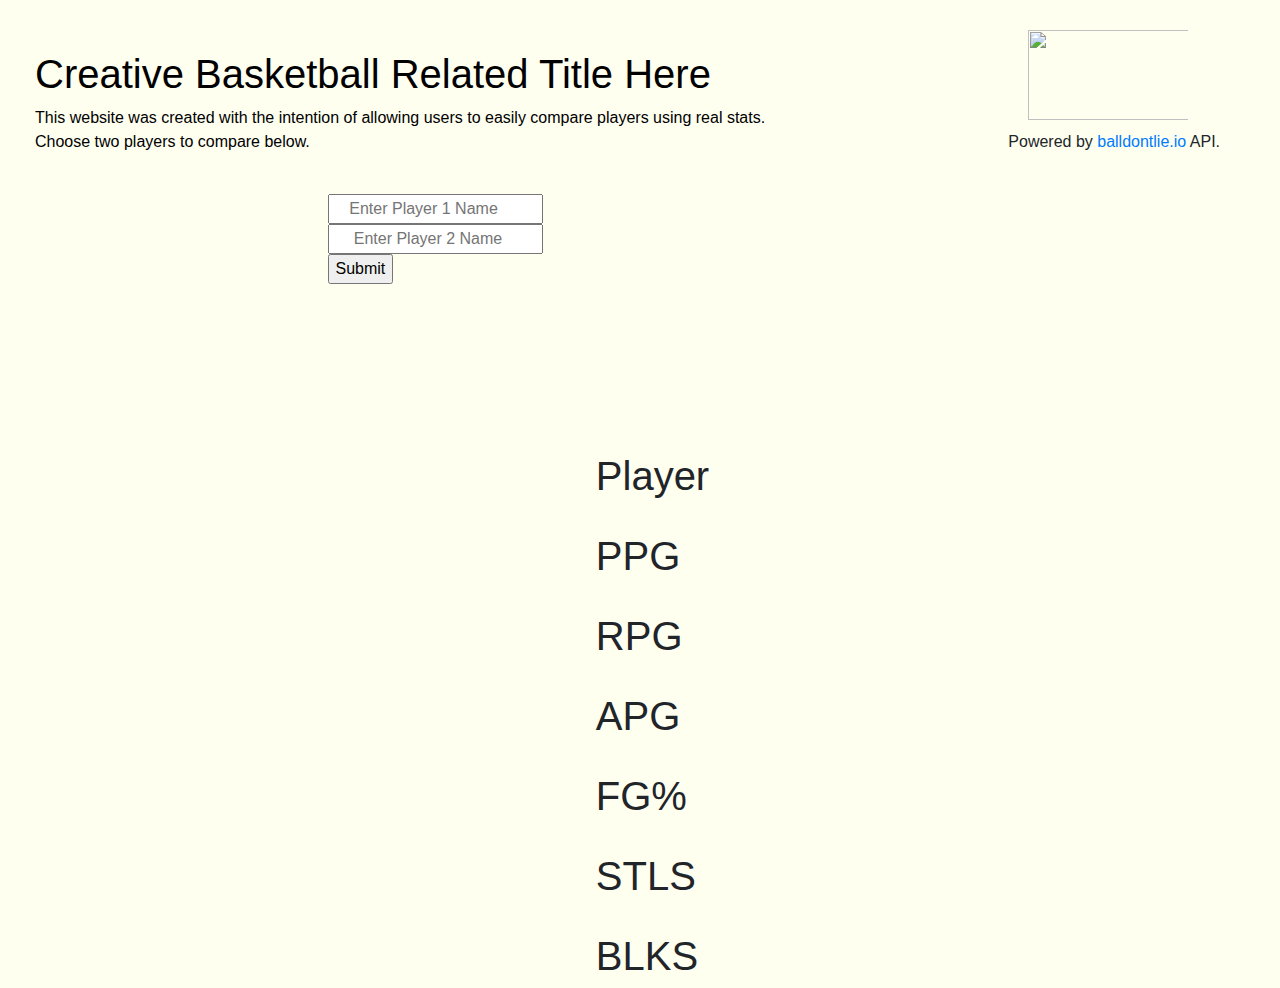
==== index.html @ 138690c2 "added initial files" ====
<!doctype html>
<html lang="en">
  <head>
    <!-- Required meta tags -->
    <meta charset="utf-8">
    <meta name="viewport" content="width=device-width, initial-scale=1, shrink-to-fit=no">

    <!-- Bootstrap CSS -->
    <link rel="stylesheet" href="https://cdn.jsdelivr.net/npm/bootstrap@4.3.1/dist/css/bootstrap.min.css" integrity="sha384-ggOyR0iXCbMQv3Xipma34MD+dH/1fQ784/j6cY/iJTQUOhcWr7x9JvoRxT2MZw1T" crossorigin="anonymous">

    <script type="text/javascript" src="playersObject.js"></script>

    <title>Insert Creative Title Here</title>
  </head>







  <!-- Page Heading -->
  <body style="background-color: ivory; background-size: cover;">
    <div class="row">
      <div class="col-lg-8" style="padding-top: 50px; padding-left: 50px">
        <h1 style="float: left; color: black;">Creative Basketball Related Title Here</h1>
        <p style="color: black; float: left;">This website was created with the intention of allowing users to easily compare players
      using real stats.<br>Choose two players to compare below.</p>
      </div>
      <div class="col-lg-4" style="float: right; padding-left: 150px; padding-top: 30px;">
        <img src="Logo-NBA.png" style="width: 180px; height: 90px; padding-left: 20px;">
        <p style="padding-top: 10px;">Powered by <a href="https://www.balldontlie.io/#introduction">balldontlie.io</a> API.</p>
      </div>
    </div>
    <a href="playeraverages.html"></a>

    <br>






    <!-- Player Selection -->
    <div class="row">
      <div class="col-lg-3">
      </div>
      <div class="col-lg-2" id="player1entry">
        <form name = "player1field" onsubmit="return changeStats()">
          <input type="text" id="player1" list="playersList" placeholder="    Enter Player 1 Name" on>
          <input type="text" id="player2" placeholder="     Enter Player 2 Name" list = "playersList">
            <datalist id = "playersList">
              <option value = "Gary Trent Jr.">
              <option value = "Chris Smith">
              <option value = "Sam Dekker">
              <option value = "Jalen Brunson">
              <option value = "Chasson Randle">
              <option value = "Troy Brown Jr.">
              <option value = "Wendell Carter Jr.">
              <option value = "Filip Petrusev">
              <option value = "RaiQuan Gray">
              <option value = "Norvel Pelle">
              <option value = "Eugene Omoruyi">
              <option value = "DaQuan Jeffries">
              <option value = "Abdel Nader">
              <option value = "Patrick Patterson">
              <option value = "Elijah Hughes">
              <option value = "Isaiah Stewart">
              <option value = "Zeke Nnaji">
              <option value = "Immanuel Quickley">
              <option value = "Paul Reed">
              <option value = "Aleksej Pokusevski">
              <option value = "Isaiah Joe">
              <option value = "Ersan Ilyasova">
              <option value = "Alex Len">
              <option value = "Raul Neto">
              <option value = "Tre Jones">
              <option value = "Malachi Flynn">
              <option value = "Jeff Dowtin">
              <option value = "Payton Pritchard">
              <option value = "Lamar Stevens">
              <option value = "Wes Iwundu">
              <option value = "JT Thor">
              <option value = "Denzel Valentine">
              <option value = "Langston Galloway">
              <option value = "Aaron Henry">
              <option value = "Jonathan Kuminga">
              <option value = "Naji Marshall">
              <option value = "Trevor Ariza">
              <option value = "Joe Wieskamp">
              <option value = "Josh Giddey">
              <option value = "Yves Pons">
              <option value = "Santi Aldama">
              <option value = "Usman Garuba">
              <option value = "Isaiah Livers">
              <option value = "Devon Dotson">
              <option value = "Hassani Gravett">
              <option value = "Al-Farouq Aminu">
              <option value = "PJ Dozier">
              <option value = "Luka Doncic">
              <option value = "Theo Pinson">
              <option value = "Carsen Edwards">
              <option value = "Goga Bitadze">
              <option value = "Oshae Brissett">
              <option value = "Terence Davis">
              <option value = "Chris Chiozza">
              <option value = "Gabe Vincent">
              <option value = "Jordan Bell">
              <option value = "Louis King">
              <option value = "Damyean Dotson">
              <option value = "Drew Eubanks">
              <option value = "Georges Niang">
              <option value = "Gary Payton II">
              <option value = "Pascal Siakam">
              <option value = "Furkan Korkmaz">
              <option value = "Timothe Luwawu-Cabarrot">
              <option value = "Damion Lee">
              <option value = "Juancho Hernangomez">
              <option value = "Ivica Zubac">
              <option value = "Dorian Finney-Smith">
              <option value = "Fred VanVleet">
              <option value = "Ryan Arcidiacono">
              <option value = "Gabriel Deck">
              <option value = "CJ McCollum">
              <option value = "Dennis Schroder">
              <option value = "Dewayne Dedmon">
              <option value = "Gorgui Dieng">
              <option value = "Kelly Olynyk">
              <option value = "Kentavious Caldwell-Pope">
              <option value = "Bryn Forbes">
              <option value = "Danuel House Jr.">
              <option value = "Derrick Jones Jr.">
              <option value = "Alex Caruso">
              <option value = "David Nwaba">
              <option value = "Markelle Fultz">
              <option value = "Lonzo Ball">
              <option value = "Harry Giles III">
              <option value = "Jahlil Okafor">
              <option value = "Maurice Harkless">
              <option value = "Evan Fournier">
              <option value = "Tomas Satoransky">
              <option value = "Jae Crowder">
              <option value = "Draymond Green">
              <option value = "Khris Middleton">
              <option value = "Will Barton">
              <option value = "Kent Bazemore">
              <option value = "Justin Holiday">
              <option value = "Bojan Bogdanovic">
              <option value = "Jaylen Hoard">
              <option value = "Davis Bertans">
              <option value = "Anthony Davis">
              <option value = "Bradley Beal">
              <option value = "Damian Lillard">
              <option value = "Terrence Ross">
              <option value = "Andre Drummond">
              <option value = "Harrison Barnes">
              <option value = "Austin Rivers">
              <option value = "Ben McLemore">
              <option value = "Justin James">
              <option value = "Trey Burke">
              <option value = "Victor Oladipo">
              <option value = "Giannis Antetokounmpo">
              <option value = "Seth Curry">
              <option value = "Rodney McGruder">
              <option value = "Thanasis Antetokounmpo">
              <option value = "Zach LaVine">
              <option value = "Marcus Smart">
              <option value = "Kyle Anderson">
              <option value = "Dwight Powell">
              <option value = "Josh Jackson">
              <option value = "Jayson Tatum">
              <option value = "Malik Monk">
              <option value = "Frank Ntilikina">
              <option value = "Lauri Markkanen">
              <option value = "Skylar Mays">
              <option value = "Jalen Green">
              <option value = "Jarrell Brantley">
              <option value = "Willie Cauley-Stein">
              <option value = "Serge Ibaka">
              <option value = "Nicolas Batum">
              <option value = "George Hill">
              <option value = "Goran Dragic">
              <option value = "Blake Griffin">
              <option value = "James Harden">
              <option value = "Ricky Rubio">
              <option value = "Stephen Curry">
              <option value = "DeMar DeRozan">
              <option value = "Jrue Holiday">
              <option value = "Taj Gibson">
              <option value = "Wayne Ellington">
              <option value = "Patrick Beverley">
              <option value = "Mfiondu Kabengele">
              <option value = "Jabari Parker">
              <option value = "Tyler Johnson">
              <option value = "Josh Hall">
              <option value = "Danny Green">
              <option value = "Patty Mills">
              <option value = "Garrett Temple">
              <option value = "Wesley Matthews">
              <option value = "Derrick Favors">
              <option value = "DeMarcus Cousins">
              <option value = "Gordon Hayward">
              <option value = "Paul George">
              <option value = "Ed Davis">
              <option value = "Eric Bledsoe">
              <option value = "Avery Bradley">
              <option value = "Hassan Whiteside">
              <option value = "Nemanja Bjelica">
              <option value = "Mamadi Diakite">
              <option value = "Daniel Oturu">
              <option value = "Grant Riller">
              <option value = "LeBron James">
              <option value = "Carmelo Anthony">
              <option value = "Udonis Haslem">
              <option value = "Dwight Howard">
              <option value = "Andre Iguodala">
              <option value = "Chris Paul">
              <option value = "Lou Williams">
              <option value = "LaMarcus Aldridge">
              <option value = "Rudy Gay">
              <option value = "Khyri Thomas">
              <option value = "Justin Jackson">
              <option value = "Rajon Rondo">
              <option value = "Kyle Lowry">
              <option value = "Paul Millsap">
              <option value = "Kevin Durant">
              <option value = "Al Horford">
              <option value = "Mike Conley">
              <option value = "Jeff Green">
              <option value = "Thaddeus Young">
              <option value = "Derrick Rose">
              <option value = "Russell Westbrook">
              <option value = "Kevin Love">
              <option value = "Danilo Gallinari">
              <option value = "Eric Gordon">
              <option value = "D.J. Augustin">
              <option value = "Brook Lopez">
              <option value = "Robin Lopez">
              <option value = "JaVale McGee">
              <option value = "Chandler Hutchison">
              <option value = "Caleb Homesley">
              <option value = "James Johnson">
              <option value = "Larry Nance Jr.">
              <option value = "Cedi Osman">
              <option value = "Boban Marjanovic">
              <option value = "Ben Simmons">
              <option value = "Malik Beasley">
              <option value = "Buddy Hield">
              <option value = "Brandon Ingram">
              <option value = "D.J. Wilson">
              <option value = "Tim Frazier">
              <option value = "Brad Wanamaker">
              <option value = "Sam Merrill">
              <option value = "Sean McDermott">
              <option value = "Juhann Begarin">
              <option value = "JaMychal Green">
              <option value = "Nerlens Noel">
              <option value = "Myles Turner">
              <option value = "Trey Lyles">
              <option value = "Stanley Johnson">
              <option value = "Bobby Portis">
              <option value = "Kevon Looney">
              <option value = "Christian Wood">
              <option value = "Terry Rozier">
              <option value = "Norman Powell">
              <option value = "Pat Connaughton">
              <option value = "Nate Darling">
              <option value = "Willy Hernangomez">
              <option value = "Josh Richardson">
              <option value = "Damian Jones">
              <option value = "Caris LeVert">
              <option value = "Dejounte Murray">
              <option value = "Jakob Poeltl">
              <option value = "Taurean Prince">
              <option value = "Jaylen Brown">
              <option value = "Malcolm Brogdon">
              <option value = "Jake Layman">
              <option value = "Donovan Mitchell">
              <option value = "Luke Kennard">
              <option value = "Marcus Zegarowski">
              <option value = "Alize Johnson">
              <option value = "Jon Teske">
              <option value = "Mason Plumlee">
              <option value = "Mike Muscala">
              <option value = "Otto Porter Jr.">
              <option value = "Reggie Bullock">
              <option value = "Robert Covington">
              <option value = "Rudy Gobert">
              <option value = "Steven Adams">
              <option value = "Tim Hardaway Jr.">
              <option value = "Tony Snell">
              <option value = "Julius Randle">
              <option value = "Andrew Wiggins">
              <option value = "Joel Embiid">
              <option value = "Clint Capela">
              <option value = "Bogdan Bogdanovic">
              <option value = "Jusuf Nurkic">
              <option value = "Nikola Jokic">
              <option value = "Kristaps Porzingis">
              <option value = "Daniel Theis">
              <option value = "Maxi Kleber">
              <option value = "Torrey Craig">
              <option value = "Mychal Mulder">
              <option value = "Jevon Carter">
              <option value = "Hamidou Diallo">
              <option value = "Donte DiVincenzo">
              <option value = "Kenrich Williams">
              <option value = "Deandre Ayton">
              <option value = "Juan Toscano-Anderson">
              <option value = "Amir Coffey">
              <option value = "CJ Elleby">
              <option value = "Jared Harper">
              <option value = "Terance Mann">
              <option value = "Max Strus">
              <option value = "Bol Bol">
              <option value = "LaMelo Ball">
              <option value = "Jay Scrubb">
              <option value = "Nick Richards">
              <option value = "Enes Kanter">
              <option value = "Omer Yurtseven">
              <option value = "Cassius Stanley">
              <option value = "Tacko Fall">
              <option value = "Jeremy Lamb">
              <option value = "T.J. McConnell">
              <option value = "Tyus Jones">
              <option value = "Montrezl Harrell">
              <option value = "RJ Barrett">
              <option value = "Ja Morant">
              <option value = "Coby White">
              <option value = "Jarrett Culver">
              <option value = "Brandon Clarke">
              <option value = "Darius Garland">
              <option value = "Jaxson Hayes">
              <option value = "Nickeil Alexander-Walker">
              <option value = "Tyler Herro">
              <option value = "Keldon Johnson">
              <option value = "Reggie Perry">
              <option value = "Zach Collins">
              <option value = "Chris Boucher">
              <option value = "Quentin Grimes">
              <option value = "Talen Horton-Tucker">
              <option value = "Ty Jerome">
              <option value = "Cameron Johnson">
              <option value = "Scottie Barnes">
              <option value = "Luka Garza">
              <option value = "Trendon Watford">
              <option value = "Sandro Mamukelashvili">
              <option value = "JaQuori McLaughlin">
              <option value = "Romeo Langford">
              <option value = "Nassir Little">
              <option value = "Chuma Okeke">
              <option value = "Kevin Porter Jr.">
              <option value = "Charles Bassey">
              <option value = "Darius Bazley">
              <option value = "Ignas Brazdeikis">
              <option value = "Moses Brown">
              <option value = "Nicolas Claxton">
              <option value = "Luguentz Dort">
              <option value = "Daniel Gafford">
              <option value = "Markus Howard">
              <option value = "Xavier Tillman">
              <option value = "Jared Butler">
              <option value = "Cassius Winston">
              <option value = "Desmond Bane">
              <option value = "Robert Woodard II">
              <option value = "Kenyon Martin Jr.">
              <option value = "Nathan Knight">
              <option value = "Trent Forrest">
              <option value = "Anthony Lamb">
              <option value = "Saben Lee">
              <option value = "Ayo Dosunmu">
              <option value = "Vit Krejci">
              <option value = "DeJon Jarreau">
              <option value = "Luca Vildoza">
              <option value = "Jaden Springer">
              <option value = "Franz Wagner">
              <option value = "Ziaire Williams">
              <option value = "Sharife Cooper">
              <option value = "Chris Duarte">
              <option value = "Joe Ingles">
              <option value = "Delon Wright">
              <option value = "Karl-Anthony Towns">
              <option value = "Richaun Holmes">
              <option value = "Justise Winslow">
              <option value = "Kelly Oubre Jr.">
              <option value = "Devin Booker">
              <option value = "Cameron Payne">
              <option value = "James Bouknight">
              <option value = "Scottie Lewis">
              <option value = "Alperen Sengun">
              <option value = "Jericho Sims">
              <option value = "Dennis Smith Jr.">
              <option value = "Cody Zeller">
              <option value = "Jalen McDaniels">
              <option value = "Jaylen Nowell">
              <option value = "Dean Wade">
              <option value = "Javonte Green">
              <option value = "Juwan Morgan">
              <option value = "Keljin Blevins">
              <option value = "Anthony Edwards">
              <option value = "Precious Achiuwa">
              <option value = "Aaron Nesmith">
              <option value = "Cole Anthony">
              <option value = "Vernon Carey Jr.">
              <option value = "Kai Jones">
              <option value = "Miles McBride">
              <option value = "Moses Moody">
              <option value = "Isaiah Jackson">
              <option value = "Tre Mann">
              <option value = "Robert Williams III">
              <option value = "Rui Hachimura">
              <option value = "Isaac Bonga">
              <option value = "Gary Clark">
              <option value = "Jock Landale">
              <option value = "Wenyen Gabriel">
              <option value = "Duncan Robinson">
              <option value = "Yuta Watanabe">
              <option value = "Jordan McLaughlin">
              <option value = "Brandon Goodwin">
              <option value = "Ish Smith">
              <option value = "Kyrie Irving">
              <option value = "Tristan Thompson">
              <option value = "Jonas Valanciunas">
              <option value = "Bismack Biyombo">
              <option value = "Kemba Walker">
              <option value = "Klay Thompson">
              <option value = "Alec Burks">
              <option value = "Markieff Morris">
              <option value = "Nikola Vucevic">
              <option value = "Tobias Harris">
              <option value = "Reggie Jackson">
              <option value = "Cory Joseph">
              <option value = "Jimmy Butler">
              <option value = "James Ennis III">
              <option value = "Solomon Hill">
              <option value = "Sekou Doumbouya">
              <option value = "Shaquille Harrison">
              <option value = "Jordan Nwora">
              <option value = "Eric Paschall">
              <option value = "Jordan Poole">
              <option value = "Neemias Queta">
              <option value = "Naz Reid">
              <option value = "Isaiah Roby">
              <option value = "Matisse Thybulle">
              <option value = "Killian Tillie">
              <option value = "Grant Williams">
              <option value = "Dylan Windler">
              <option value = "Armoni Brooks">
              <option value = "Devontae Cacok">
              <option value = "John Konchar">
              <option value = "Garrison Mathews">
              <option value = "Deni Avdija">
              <option value = "Obi Toppin">
              <option value = "Onyeka Okongwu">
              <option value = "Tyrese Haliburton">
              <option value = "Devin Vassell">
              <option value = "Elfrid Payton">
              <option value = "Jordan Clarkson">
              <option value = "Gary Harris">
              <option value = "Spencer Dinwiddie">
              <option value = "Rodney Hood">
              <option value = "Khem Birch">
              <option value = "Jerami Grant">
              <option value = "Joe Harris">
              <option value = "Doug McDermott">
              <option value = "Aaron Gordon">
              <option value = "Isaiah Todd">
              <option value = "John Collins">
              <option value = "OG Anunoby">
              <option value = "Jarrett Allen">
              <option value = "Bam Adebayo">
              <option value = "Tony Bradley">
              <option value = "Kyle Kuzma">
              <option value = "Derrick White">
              <option value = "Frank Jackson">
              <option value = "Josh Hart">
              <option value = "Dillon Brooks">
              <option value = "Thomas Bryant">
              <option value = "Monte Morris">
              <option value = "Sterling Brown">
              <option value = "Vlatko Cancar">
              <option value = "Kelan Martin">
              <option value = "Luke Kornet">
              <option value = "Grayson Allen">
              <option value = "Udoka Azubuike">
              <option value = "Marvin Bagley III">
              <option value = "Mo Bamba">
              <option value = "Keita Bates-Diop">
              <option value = "Mikal Bridges">
              <option value = "Miles Bridges">
              <option value = "Bruce Brown">
              <option value = "Trae Young">
              <option value = "Semi Ojeleye">
              <option value = "Bruno Fernando">
              <option value = "Shai Gilgeous-Alexander">
              <option value = "Aaron Holiday">
              <option value = "Kevin Huerter">
              <option value = "Jaren Jackson Jr.">
              <option value = "Caleb Martin">
              <option value = "Cody Martin">
              <option value = "Chimezie Metu">
              <option value = "Shake Milton">
              <option value = "Svi Mykhailiuk">
              <option value = "Josh Okogie">
              <option value = "Michael Porter Jr.">
              <option value = "Mitchell Robinson">
              <option value = "Collin Sexton">
              <option value = "Landry Shamet">
              <option value = "Anfernee Simons">
              <option value = "Jarred Vanderbilt">
              <option value = "Moritz Wagner">
              <option value = "Lonnie Walker IV">
              <option value = "P.J. Washington">
              <option value = "Frank Kaminsky">
              <option value = "Killian Hayes">
              <option value = "Isaac Okoro">
              <option value = "Patrick Williams">
              <option value = "Theo Maledon">
              <option value = "Tyrese Maxey">
              <option value = "Tyrell Terry">
              <option value = "Saddiq Bey">
              <option value = "R.J. Hampton">
              <option value = "Josh Green">
              <option value = "Jaden McDaniels">
              <option value = "Kira Lewis Jr.">
              <option value = "Jalen Smith">
              <option value = "KZ Okpala">
              <option value = "Luka Samanic">
              <option value = "Kris Dunn">
              <option value = "Marcus Garrett">
              <option value = "Jalen Johnson">
              <option value = "Keon Johnson">
              <option value = "Jason Preston">
              <option value = "Kessler Edwards">
              <option value = "Corey Kispert">
              <option value = "Davion Mitchell">
              <option value = "Joshua Primo">
              <option value = "Jalen Suggs">
              <option value = "Cade Cunningham">
              <option value = "Evan Mobley">
              <option value = "D.J. Stewart Jr.">
              <option value = "Aaron Wiggins">
              <option value = "Dalano Banton">
              <option value = "Anthony Gill">
              <option value = "Facundo Campazzo">
              <option value = "Brodric Thomas">
              <option value = "David Johnson">
              <option value = "Jeremiah Robinson-Earl">
              <option value = "Josh Christopher">
              <option value = "Herbert Jones">
              <option value = "Trey Murphy III">
              <option value = "Freddie Gillespie">
            </datalist>
          <input type="submit" name="Get Stats">
            <script type="text/javascript">
              function changeStats() {
                let player2name = document.getElementById("player2").value;
                let player1name = document.getElementById("player1").value;
                setTimeout(() => { document.getElementById("ppgplayer1").innerHTML = playerAverages[player1name]["pts"]; }, 200);
                setTimeout(() => { document.getElementById("rpgplayer1").innerHTML = playerAverages[player1name]["reb"]; }, 400);
                setTimeout(() => { document.getElementById("apgplayer1").innerHTML = playerAverages[player1name]["ast"]; }, 600);
                setTimeout(() => { document.getElementById("stlpgplayer1").innerHTML = playerAverages[player1name]["stl"]; }, 1000);
                setTimeout(() => { document.getElementById("blkpgplayer1").innerHTML = playerAverages[player1name]["blk"]; }, 1200);
                setTimeout(() => { document.getElementById("fgplayer1").innerHTML = Math.round(playerAverages[player1name]["fg_pct"] * 100) + "%"; }, 800);
                setTimeout(() => { document.getElementById("ppgplayer2").innerHTML = playerAverages[player2name]["pts"]; }, 200);
                setTimeout(() => { document.getElementById("rpgplayer2").innerHTML = playerAverages[player2name]["reb"]; }, 400);
                setTimeout(() => { document.getElementById("apgplayer2").innerHTML = playerAverages[player2name]["ast"]; }, 600);
                setTimeout(() => { document.getElementById("stlpgplayer2").innerHTML = playerAverages[player2name]["stl"]; }, 1000);
                setTimeout(() => { document.getElementById("blkpgplayer2").innerHTML = playerAverages[player2name]["blk"]; }, 1200);
                setTimeout(() => { document.getElementById("fgplayer2").innerHTML = Math.round(playerAverages[player2name]["fg_pct"] * 100) + "%"; }, 800);
                let statList = ["ppg", "rpg", "apg", "fg", "stl", "blk"];
                let time = 200;
                for (var i = 0; i < statList.length; i += 1) {
                  setTimeout(() => {
                  if (parseFloat(document.getElementById(statList[i] + "player1").innerHTML) > parseFloat(document.getElementById(statList[i] + "player2"))) {
                  document.getElementById(statList[i] + "player1").style.color = "green";
                  document.getElementById(statList[i] + "player2").style.color = "red";
                } else {
                  document.getElementById(statList[i] + "player2").style.color = "green";
                  document.getElementById(statList[i] + "player1").style.color = "red";
                }

                  }, time + (i * 200));
                }
                return false;
              }
            </script>
        </form>
      </div>
    </div>

    <br>
    <br>
    <br>
    <br>
    <br>
    <br>
    <br style="resize: large;">





    <div class="row" id="NAME">
      <div class="col-lg-4">

      </div>
      <div class="col-lg-1">
        <h1 id="nameplayer1"></h1>
      </div>
      <div class="col-lg-2">
        <h1 class="category" style="padding-left: 50px">Player</h1>
      </div>
      <div class="col-lg-1">
        <h1 id="nameplayer2"></h1>
      </div>
    </div>



    <br>




    <!-- Points Per Game Row -->
    <div class="row" id="PPG">
      <div class="col-lg-4">

      </div>
      <div class="col-lg-1">
        <h1 id="ppgplayer1"></h1>
      </div>
      <div class="col-lg-2">
        <h1 class="category" style="padding-left: 50px">PPG</h1>
      </div>
      <div class="col-lg-1">
        <h1 id="ppgplayer2"></h1>
      </div>
    </div>

    <br>



    <!-- Rebounds Per Game Row -->
    <div class="row" id="PPG">
      <div class="col-lg-4">

      </div>
      <div class="col-lg-1">
        <h1 id="rpgplayer1"></h1>
      </div>
      <div class="col-lg-2">
        <h1 class="category" style="padding-left: 50px">RPG</h1>
      </div>
      <div class="col-lg-1">
        <h1 id="rpgplayer2"></h1>
      </div>
    </div>



    <br>

    <!-- Assists Per Game Row -->
    <div class="row" id="PPG">
      <div class="col-lg-4">

      </div>
      <div class="col-lg-1">
        <h1 id="apgplayer1"></h1>
      </div>
      <div class="col-lg-2">
        <h1 class="category" style="padding-left: 50px">APG</h1>
      </div>
      <div class="col-lg-1">
        <h1 id="apgplayer2"></h1>
      </div>
    </div>

    <br>


    <!--FG% Row -->
    <div class="row" id="PPG">
      <div class="col-lg-4">

      </div>
      <div class="col-lg-1">
        <h1 id="fgplayer1"></h1>
      </div>
      <div class="col-lg-2">
        <h1 class="category" style="padding-left: 50px">FG%</h1>
      </div>
      <div class="col-lg-1">
        <h1 id="fgplayer2"></h1>
      </div>
    </div>


    <br>


    <!-- Steals Per Game Row -->
    <div class="row" id="PPG">
      <div class="col-lg-4">

      </div>
      <div class="col-lg-1">
        <h1 id="stlpgplayer1"></h1>
      </div>
      <div class="col-lg-2">
        <h1 class="category" style="padding-left: 50px">STLS</h1>
      </div>
      <div class="col-lg-1">
        <h1 id="stlpgplayer2"></h1>
      </div>
    </div>


    <br>



    <!-- Blocks Per Game Row -->
    <div class="row" id="PPG">
      <div class="col-lg-4">

      </div>
      <div class="col-lg-1">
        <h1 id="blkpgplayer1"></h1>
      </div>
      <div class="col-lg-2">
        <h1 class="category" style="padding-left: 50px">BLKS</h1>
      </div>
      <div class="col-lg-1">
        <h1 id="blkpgplayer2"></h1>
      </div>
    </div>



    <!-- Optional JavaScript -->
    <!-- jQuery first, then Popper.js, then Bootstrap JS -->
    <script src="https://code.jquery.com/jquery-3.3.1.slim.min.js" integrity="sha384-q8i/X+965DzO0rT7abK41JStQIAqVgRVzpbzo5smXKp4YfRvH+8abtTE1Pi6jizo" crossorigin="anonymous"></script>
    <script src="https://cdn.jsdelivr.net/npm/popper.js@1.14.7/dist/umd/popper.min.js" integrity="sha384-UO2eT0CpHqdSJQ6hJty5KVphtPhzWj9WO1clHTMGa3JDZwrnQq4sF86dIHNDz0W1" crossorigin="anonymous"></script>
    <script src="https://cdn.jsdelivr.net/npm/bootstrap@4.3.1/dist/js/bootstrap.min.js" integrity="sha384-JjSmVgyd0p3pXB1rRibZUAYoIIy6OrQ6VrjIEaFf/nJGzIxFDsf4x0xIM+B07jRM" crossorigin="anonymous"></script>
  </body>
</html>
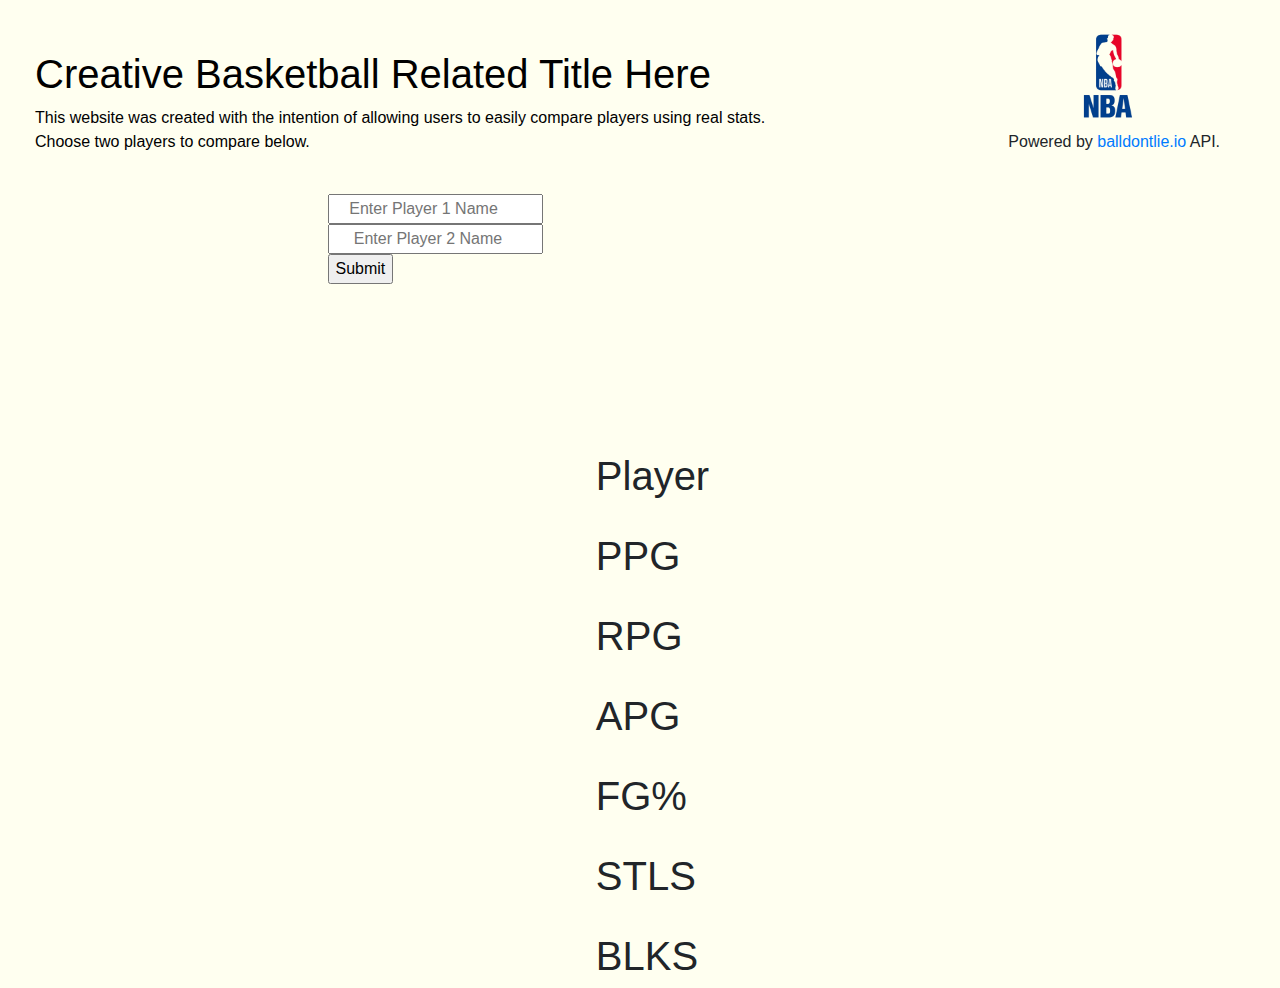
==== commit 11ace515: "fixed filepaths" ====
--- a/index.html
+++ b/index.html
@@ -8,7 +8,7 @@
     <!-- Bootstrap CSS -->
     <link rel="stylesheet" href="https://cdn.jsdelivr.net/npm/bootstrap@4.3.1/dist/css/bootstrap.min.css" integrity="sha384-ggOyR0iXCbMQv3Xipma34MD+dH/1fQ784/j6cY/iJTQUOhcWr7x9JvoRxT2MZw1T" crossorigin="anonymous">
 
-    <script type="text/javascript" src="playersObject.js"></script>
+    <script type="text/javascript" src="JS/playersObject.js"></script>
 
     <title>Insert Creative Title Here</title>
   </head>
@@ -28,7 +28,7 @@
       using real stats.<br>Choose two players to compare below.</p>
       </div>
       <div class="col-lg-4" style="float: right; padding-left: 150px; padding-top: 30px;">
-        <img src="Logo-NBA.png" style="width: 180px; height: 90px; padding-left: 20px;">
+        <img src="resources/Logo-NBA.png" style="width: 180px; height: 90px; padding-left: 20px;">
         <p style="padding-top: 10px;">Powered by <a href="https://www.balldontlie.io/#introduction">balldontlie.io</a> API.</p>
       </div>
     </div>
@@ -49,7 +49,7 @@
         <form name = "player1field" onsubmit="return changeStats()">
           <input type="text" id="player1" list="playersList" placeholder="    Enter Player 1 Name" on>
           <input type="text" id="player2" placeholder="     Enter Player 2 Name" list = "playersList">
-            <datalist id = "playersList">
+            <datalist id = "playersList" style="position: absolute;">
               <option value = "Gary Trent Jr.">
               <option value = "Chris Smith">
               <option value = "Sam Dekker">
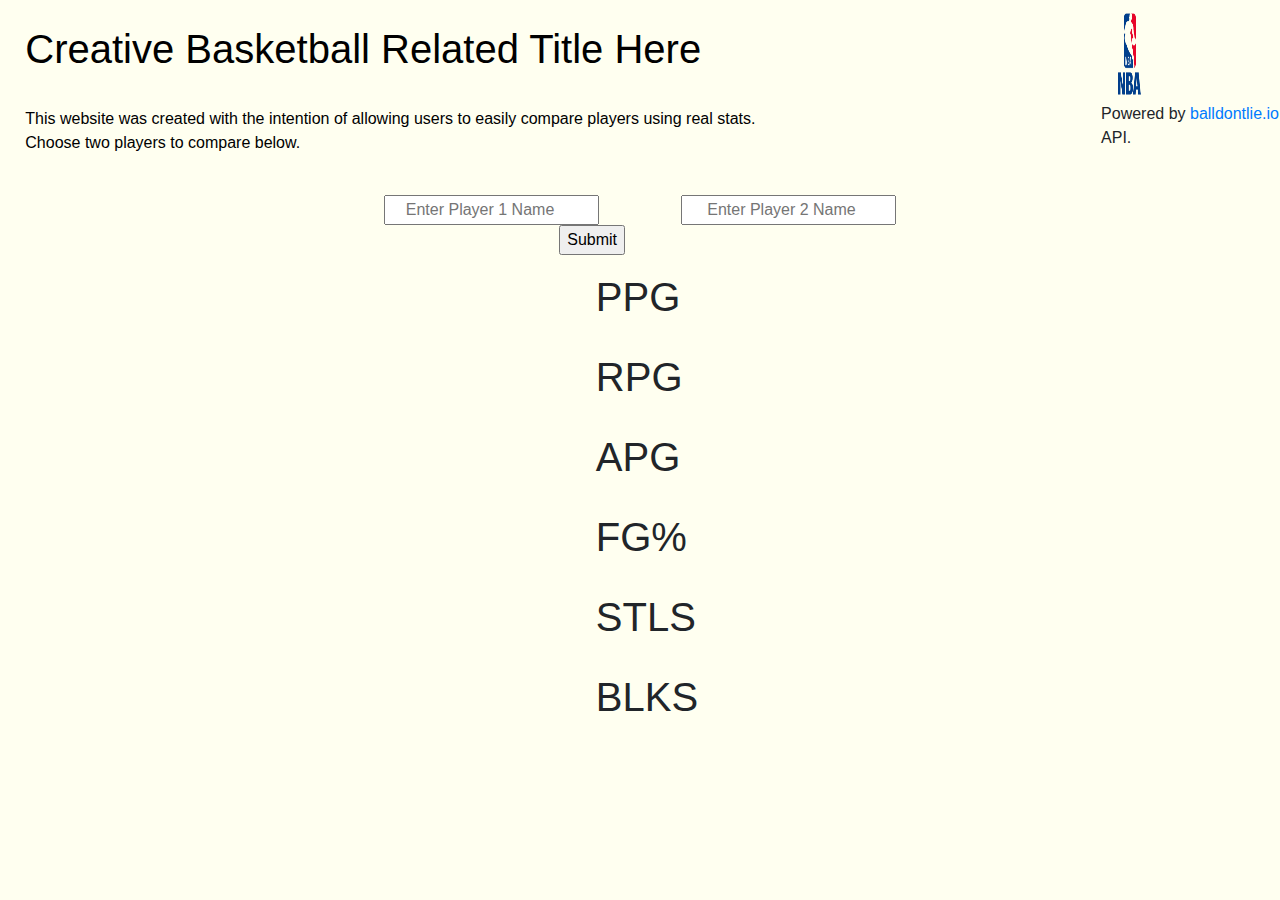
==== commit b2c34572: "made layout more streamlined" ====
--- a/index.html
+++ b/index.html
@@ -7,7 +7,7 @@
 
     <!-- Bootstrap CSS -->
     <link rel="stylesheet" href="https://cdn.jsdelivr.net/npm/bootstrap@4.3.1/dist/css/bootstrap.min.css" integrity="sha384-ggOyR0iXCbMQv3Xipma34MD+dH/1fQ784/j6cY/iJTQUOhcWr7x9JvoRxT2MZw1T" crossorigin="anonymous">
-
+    <link rel="stylesheet" type="text/css" href="CSS/homepagestyle.css">
     <script type="text/javascript" src="JS/playersObject.js"></script>
 
     <title>Insert Creative Title Here</title>
@@ -22,14 +22,16 @@
   <!-- Page Heading -->
   <body style="background-color: ivory; background-size: cover;">
     <div class="row">
-      <div class="col-lg-8" style="padding-top: 50px; padding-left: 50px">
-        <h1 style="float: left; color: black;">Creative Basketball Related Title Here</h1>
-        <p style="color: black; float: left;">This website was created with the intention of allowing users to easily compare players
+      <div class="col-lg-8">
+        <h1 class = "pagetitle">Creative Basketball Related Title Here</h1>
+        <p class ="pagetitle">This website was created with the intention of allowing users to easily compare players
       using real stats.<br>Choose two players to compare below.</p>
       </div>
-      <div class="col-lg-4" style="float: right; padding-left: 150px; padding-top: 30px;">
-        <img src="resources/Logo-NBA.png" style="width: 180px; height: 90px; padding-left: 20px;">
-        <p style="padding-top: 10px;">Powered by <a href="https://www.balldontlie.io/#introduction">balldontlie.io</a> API.</p>
+      <div class ="col-lg-2">
+      </div>
+      <div class="col-lg-2" style="float: right;">
+        <img src="resources/Logo-NBA.png" class = "nbalogo">
+        <p class = "poweredby">Powered by <a href="https://www.balldontlie.io/#introduction">balldontlie.io</a> API.</p>
       </div>
     </div>
     <a href="playeraverages.html"></a>
@@ -42,579 +44,560 @@
 
 
     <!-- Player Selection -->
-    <div class="row">
-      <div class="col-lg-3">
-      </div>
-      <div class="col-lg-2" id="player1entry">
-        <form name = "player1field" onsubmit="return changeStats()">
-          <input type="text" id="player1" list="playersList" placeholder="    Enter Player 1 Name" on>
-          <input type="text" id="player2" placeholder="     Enter Player 2 Name" list = "playersList">
-            <datalist id = "playersList" style="position: absolute;">
-              <option value = "Gary Trent Jr.">
-              <option value = "Chris Smith">
-              <option value = "Sam Dekker">
-              <option value = "Jalen Brunson">
-              <option value = "Chasson Randle">
-              <option value = "Troy Brown Jr.">
-              <option value = "Wendell Carter Jr.">
-              <option value = "Filip Petrusev">
-              <option value = "RaiQuan Gray">
-              <option value = "Norvel Pelle">
-              <option value = "Eugene Omoruyi">
-              <option value = "DaQuan Jeffries">
-              <option value = "Abdel Nader">
-              <option value = "Patrick Patterson">
-              <option value = "Elijah Hughes">
-              <option value = "Isaiah Stewart">
-              <option value = "Zeke Nnaji">
-              <option value = "Immanuel Quickley">
-              <option value = "Paul Reed">
-              <option value = "Aleksej Pokusevski">
-              <option value = "Isaiah Joe">
-              <option value = "Ersan Ilyasova">
-              <option value = "Alex Len">
-              <option value = "Raul Neto">
-              <option value = "Tre Jones">
-              <option value = "Malachi Flynn">
-              <option value = "Jeff Dowtin">
-              <option value = "Payton Pritchard">
-              <option value = "Lamar Stevens">
-              <option value = "Wes Iwundu">
-              <option value = "JT Thor">
-              <option value = "Denzel Valentine">
-              <option value = "Langston Galloway">
-              <option value = "Aaron Henry">
-              <option value = "Jonathan Kuminga">
-              <option value = "Naji Marshall">
-              <option value = "Trevor Ariza">
-              <option value = "Joe Wieskamp">
-              <option value = "Josh Giddey">
-              <option value = "Yves Pons">
-              <option value = "Santi Aldama">
-              <option value = "Usman Garuba">
-              <option value = "Isaiah Livers">
-              <option value = "Devon Dotson">
-              <option value = "Hassani Gravett">
-              <option value = "Al-Farouq Aminu">
-              <option value = "PJ Dozier">
-              <option value = "Luka Doncic">
-              <option value = "Theo Pinson">
-              <option value = "Carsen Edwards">
-              <option value = "Goga Bitadze">
-              <option value = "Oshae Brissett">
-              <option value = "Terence Davis">
-              <option value = "Chris Chiozza">
-              <option value = "Gabe Vincent">
-              <option value = "Jordan Bell">
-              <option value = "Louis King">
-              <option value = "Damyean Dotson">
-              <option value = "Drew Eubanks">
-              <option value = "Georges Niang">
-              <option value = "Gary Payton II">
-              <option value = "Pascal Siakam">
-              <option value = "Furkan Korkmaz">
-              <option value = "Timothe Luwawu-Cabarrot">
-              <option value = "Damion Lee">
-              <option value = "Juancho Hernangomez">
-              <option value = "Ivica Zubac">
-              <option value = "Dorian Finney-Smith">
-              <option value = "Fred VanVleet">
-              <option value = "Ryan Arcidiacono">
-              <option value = "Gabriel Deck">
-              <option value = "CJ McCollum">
-              <option value = "Dennis Schroder">
-              <option value = "Dewayne Dedmon">
-              <option value = "Gorgui Dieng">
-              <option value = "Kelly Olynyk">
-              <option value = "Kentavious Caldwell-Pope">
-              <option value = "Bryn Forbes">
-              <option value = "Danuel House Jr.">
-              <option value = "Derrick Jones Jr.">
-              <option value = "Alex Caruso">
-              <option value = "David Nwaba">
-              <option value = "Markelle Fultz">
-              <option value = "Lonzo Ball">
-              <option value = "Harry Giles III">
-              <option value = "Jahlil Okafor">
-              <option value = "Maurice Harkless">
-              <option value = "Evan Fournier">
-              <option value = "Tomas Satoransky">
-              <option value = "Jae Crowder">
-              <option value = "Draymond Green">
-              <option value = "Khris Middleton">
-              <option value = "Will Barton">
-              <option value = "Kent Bazemore">
-              <option value = "Justin Holiday">
-              <option value = "Bojan Bogdanovic">
-              <option value = "Jaylen Hoard">
-              <option value = "Davis Bertans">
-              <option value = "Anthony Davis">
-              <option value = "Bradley Beal">
-              <option value = "Damian Lillard">
-              <option value = "Terrence Ross">
-              <option value = "Andre Drummond">
-              <option value = "Harrison Barnes">
-              <option value = "Austin Rivers">
-              <option value = "Ben McLemore">
-              <option value = "Justin James">
-              <option value = "Trey Burke">
-              <option value = "Victor Oladipo">
-              <option value = "Giannis Antetokounmpo">
-              <option value = "Seth Curry">
-              <option value = "Rodney McGruder">
-              <option value = "Thanasis Antetokounmpo">
-              <option value = "Zach LaVine">
-              <option value = "Marcus Smart">
-              <option value = "Kyle Anderson">
-              <option value = "Dwight Powell">
-              <option value = "Josh Jackson">
-              <option value = "Jayson Tatum">
-              <option value = "Malik Monk">
-              <option value = "Frank Ntilikina">
-              <option value = "Lauri Markkanen">
-              <option value = "Skylar Mays">
-              <option value = "Jalen Green">
-              <option value = "Jarrell Brantley">
-              <option value = "Willie Cauley-Stein">
-              <option value = "Serge Ibaka">
-              <option value = "Nicolas Batum">
-              <option value = "George Hill">
-              <option value = "Goran Dragic">
-              <option value = "Blake Griffin">
-              <option value = "James Harden">
-              <option value = "Ricky Rubio">
-              <option value = "Stephen Curry">
-              <option value = "DeMar DeRozan">
-              <option value = "Jrue Holiday">
-              <option value = "Taj Gibson">
-              <option value = "Wayne Ellington">
-              <option value = "Patrick Beverley">
-              <option value = "Mfiondu Kabengele">
-              <option value = "Jabari Parker">
-              <option value = "Tyler Johnson">
-              <option value = "Josh Hall">
-              <option value = "Danny Green">
-              <option value = "Patty Mills">
-              <option value = "Garrett Temple">
-              <option value = "Wesley Matthews">
-              <option value = "Derrick Favors">
-              <option value = "DeMarcus Cousins">
-              <option value = "Gordon Hayward">
-              <option value = "Paul George">
-              <option value = "Ed Davis">
-              <option value = "Eric Bledsoe">
-              <option value = "Avery Bradley">
-              <option value = "Hassan Whiteside">
-              <option value = "Nemanja Bjelica">
-              <option value = "Mamadi Diakite">
-              <option value = "Daniel Oturu">
-              <option value = "Grant Riller">
-              <option value = "LeBron James">
-              <option value = "Carmelo Anthony">
-              <option value = "Udonis Haslem">
-              <option value = "Dwight Howard">
-              <option value = "Andre Iguodala">
-              <option value = "Chris Paul">
-              <option value = "Lou Williams">
-              <option value = "LaMarcus Aldridge">
-              <option value = "Rudy Gay">
-              <option value = "Khyri Thomas">
-              <option value = "Justin Jackson">
-              <option value = "Rajon Rondo">
-              <option value = "Kyle Lowry">
-              <option value = "Paul Millsap">
-              <option value = "Kevin Durant">
-              <option value = "Al Horford">
-              <option value = "Mike Conley">
-              <option value = "Jeff Green">
-              <option value = "Thaddeus Young">
-              <option value = "Derrick Rose">
-              <option value = "Russell Westbrook">
-              <option value = "Kevin Love">
-              <option value = "Danilo Gallinari">
-              <option value = "Eric Gordon">
-              <option value = "D.J. Augustin">
-              <option value = "Brook Lopez">
-              <option value = "Robin Lopez">
-              <option value = "JaVale McGee">
-              <option value = "Chandler Hutchison">
-              <option value = "Caleb Homesley">
-              <option value = "James Johnson">
-              <option value = "Larry Nance Jr.">
-              <option value = "Cedi Osman">
-              <option value = "Boban Marjanovic">
-              <option value = "Ben Simmons">
-              <option value = "Malik Beasley">
-              <option value = "Buddy Hield">
-              <option value = "Brandon Ingram">
-              <option value = "D.J. Wilson">
-              <option value = "Tim Frazier">
-              <option value = "Brad Wanamaker">
-              <option value = "Sam Merrill">
-              <option value = "Sean McDermott">
-              <option value = "Juhann Begarin">
-              <option value = "JaMychal Green">
-              <option value = "Nerlens Noel">
-              <option value = "Myles Turner">
-              <option value = "Trey Lyles">
-              <option value = "Stanley Johnson">
-              <option value = "Bobby Portis">
-              <option value = "Kevon Looney">
-              <option value = "Christian Wood">
-              <option value = "Terry Rozier">
-              <option value = "Norman Powell">
-              <option value = "Pat Connaughton">
-              <option value = "Nate Darling">
-              <option value = "Willy Hernangomez">
-              <option value = "Josh Richardson">
-              <option value = "Damian Jones">
-              <option value = "Caris LeVert">
-              <option value = "Dejounte Murray">
-              <option value = "Jakob Poeltl">
-              <option value = "Taurean Prince">
-              <option value = "Jaylen Brown">
-              <option value = "Malcolm Brogdon">
-              <option value = "Jake Layman">
-              <option value = "Donovan Mitchell">
-              <option value = "Luke Kennard">
-              <option value = "Marcus Zegarowski">
-              <option value = "Alize Johnson">
-              <option value = "Jon Teske">
-              <option value = "Mason Plumlee">
-              <option value = "Mike Muscala">
-              <option value = "Otto Porter Jr.">
-              <option value = "Reggie Bullock">
-              <option value = "Robert Covington">
-              <option value = "Rudy Gobert">
-              <option value = "Steven Adams">
-              <option value = "Tim Hardaway Jr.">
-              <option value = "Tony Snell">
-              <option value = "Julius Randle">
-              <option value = "Andrew Wiggins">
-              <option value = "Joel Embiid">
-              <option value = "Clint Capela">
-              <option value = "Bogdan Bogdanovic">
-              <option value = "Jusuf Nurkic">
-              <option value = "Nikola Jokic">
-              <option value = "Kristaps Porzingis">
-              <option value = "Daniel Theis">
-              <option value = "Maxi Kleber">
-              <option value = "Torrey Craig">
-              <option value = "Mychal Mulder">
-              <option value = "Jevon Carter">
-              <option value = "Hamidou Diallo">
-              <option value = "Donte DiVincenzo">
-              <option value = "Kenrich Williams">
-              <option value = "Deandre Ayton">
-              <option value = "Juan Toscano-Anderson">
-              <option value = "Amir Coffey">
-              <option value = "CJ Elleby">
-              <option value = "Jared Harper">
-              <option value = "Terance Mann">
-              <option value = "Max Strus">
-              <option value = "Bol Bol">
-              <option value = "LaMelo Ball">
-              <option value = "Jay Scrubb">
-              <option value = "Nick Richards">
-              <option value = "Enes Kanter">
-              <option value = "Omer Yurtseven">
-              <option value = "Cassius Stanley">
-              <option value = "Tacko Fall">
-              <option value = "Jeremy Lamb">
-              <option value = "T.J. McConnell">
-              <option value = "Tyus Jones">
-              <option value = "Montrezl Harrell">
-              <option value = "RJ Barrett">
-              <option value = "Ja Morant">
-              <option value = "Coby White">
-              <option value = "Jarrett Culver">
-              <option value = "Brandon Clarke">
-              <option value = "Darius Garland">
-              <option value = "Jaxson Hayes">
-              <option value = "Nickeil Alexander-Walker">
-              <option value = "Tyler Herro">
-              <option value = "Keldon Johnson">
-              <option value = "Reggie Perry">
-              <option value = "Zach Collins">
-              <option value = "Chris Boucher">
-              <option value = "Quentin Grimes">
-              <option value = "Talen Horton-Tucker">
-              <option value = "Ty Jerome">
-              <option value = "Cameron Johnson">
-              <option value = "Scottie Barnes">
-              <option value = "Luka Garza">
-              <option value = "Trendon Watford">
-              <option value = "Sandro Mamukelashvili">
-              <option value = "JaQuori McLaughlin">
-              <option value = "Romeo Langford">
-              <option value = "Nassir Little">
-              <option value = "Chuma Okeke">
-              <option value = "Kevin Porter Jr.">
-              <option value = "Charles Bassey">
-              <option value = "Darius Bazley">
-              <option value = "Ignas Brazdeikis">
-              <option value = "Moses Brown">
-              <option value = "Nicolas Claxton">
-              <option value = "Luguentz Dort">
-              <option value = "Daniel Gafford">
-              <option value = "Markus Howard">
-              <option value = "Xavier Tillman">
-              <option value = "Jared Butler">
-              <option value = "Cassius Winston">
-              <option value = "Desmond Bane">
-              <option value = "Robert Woodard II">
-              <option value = "Kenyon Martin Jr.">
-              <option value = "Nathan Knight">
-              <option value = "Trent Forrest">
-              <option value = "Anthony Lamb">
-              <option value = "Saben Lee">
-              <option value = "Ayo Dosunmu">
-              <option value = "Vit Krejci">
-              <option value = "DeJon Jarreau">
-              <option value = "Luca Vildoza">
-              <option value = "Jaden Springer">
-              <option value = "Franz Wagner">
-              <option value = "Ziaire Williams">
-              <option value = "Sharife Cooper">
-              <option value = "Chris Duarte">
-              <option value = "Joe Ingles">
-              <option value = "Delon Wright">
-              <option value = "Karl-Anthony Towns">
-              <option value = "Richaun Holmes">
-              <option value = "Justise Winslow">
-              <option value = "Kelly Oubre Jr.">
-              <option value = "Devin Booker">
-              <option value = "Cameron Payne">
-              <option value = "James Bouknight">
-              <option value = "Scottie Lewis">
-              <option value = "Alperen Sengun">
-              <option value = "Jericho Sims">
-              <option value = "Dennis Smith Jr.">
-              <option value = "Cody Zeller">
-              <option value = "Jalen McDaniels">
-              <option value = "Jaylen Nowell">
-              <option value = "Dean Wade">
-              <option value = "Javonte Green">
-              <option value = "Juwan Morgan">
-              <option value = "Keljin Blevins">
-              <option value = "Anthony Edwards">
-              <option value = "Precious Achiuwa">
-              <option value = "Aaron Nesmith">
-              <option value = "Cole Anthony">
-              <option value = "Vernon Carey Jr.">
-              <option value = "Kai Jones">
-              <option value = "Miles McBride">
-              <option value = "Moses Moody">
-              <option value = "Isaiah Jackson">
-              <option value = "Tre Mann">
-              <option value = "Robert Williams III">
-              <option value = "Rui Hachimura">
-              <option value = "Isaac Bonga">
-              <option value = "Gary Clark">
-              <option value = "Jock Landale">
-              <option value = "Wenyen Gabriel">
-              <option value = "Duncan Robinson">
-              <option value = "Yuta Watanabe">
-              <option value = "Jordan McLaughlin">
-              <option value = "Brandon Goodwin">
-              <option value = "Ish Smith">
-              <option value = "Kyrie Irving">
-              <option value = "Tristan Thompson">
-              <option value = "Jonas Valanciunas">
-              <option value = "Bismack Biyombo">
-              <option value = "Kemba Walker">
-              <option value = "Klay Thompson">
-              <option value = "Alec Burks">
-              <option value = "Markieff Morris">
-              <option value = "Nikola Vucevic">
-              <option value = "Tobias Harris">
-              <option value = "Reggie Jackson">
-              <option value = "Cory Joseph">
-              <option value = "Jimmy Butler">
-              <option value = "James Ennis III">
-              <option value = "Solomon Hill">
-              <option value = "Sekou Doumbouya">
-              <option value = "Shaquille Harrison">
-              <option value = "Jordan Nwora">
-              <option value = "Eric Paschall">
-              <option value = "Jordan Poole">
-              <option value = "Neemias Queta">
-              <option value = "Naz Reid">
-              <option value = "Isaiah Roby">
-              <option value = "Matisse Thybulle">
-              <option value = "Killian Tillie">
-              <option value = "Grant Williams">
-              <option value = "Dylan Windler">
-              <option value = "Armoni Brooks">
-              <option value = "Devontae Cacok">
-              <option value = "John Konchar">
-              <option value = "Garrison Mathews">
-              <option value = "Deni Avdija">
-              <option value = "Obi Toppin">
-              <option value = "Onyeka Okongwu">
-              <option value = "Tyrese Haliburton">
-              <option value = "Devin Vassell">
-              <option value = "Elfrid Payton">
-              <option value = "Jordan Clarkson">
-              <option value = "Gary Harris">
-              <option value = "Spencer Dinwiddie">
-              <option value = "Rodney Hood">
-              <option value = "Khem Birch">
-              <option value = "Jerami Grant">
-              <option value = "Joe Harris">
-              <option value = "Doug McDermott">
-              <option value = "Aaron Gordon">
-              <option value = "Isaiah Todd">
-              <option value = "John Collins">
-              <option value = "OG Anunoby">
-              <option value = "Jarrett Allen">
-              <option value = "Bam Adebayo">
-              <option value = "Tony Bradley">
-              <option value = "Kyle Kuzma">
-              <option value = "Derrick White">
-              <option value = "Frank Jackson">
-              <option value = "Josh Hart">
-              <option value = "Dillon Brooks">
-              <option value = "Thomas Bryant">
-              <option value = "Monte Morris">
-              <option value = "Sterling Brown">
-              <option value = "Vlatko Cancar">
-              <option value = "Kelan Martin">
-              <option value = "Luke Kornet">
-              <option value = "Grayson Allen">
-              <option value = "Udoka Azubuike">
-              <option value = "Marvin Bagley III">
-              <option value = "Mo Bamba">
-              <option value = "Keita Bates-Diop">
-              <option value = "Mikal Bridges">
-              <option value = "Miles Bridges">
-              <option value = "Bruce Brown">
-              <option value = "Trae Young">
-              <option value = "Semi Ojeleye">
-              <option value = "Bruno Fernando">
-              <option value = "Shai Gilgeous-Alexander">
-              <option value = "Aaron Holiday">
-              <option value = "Kevin Huerter">
-              <option value = "Jaren Jackson Jr.">
-              <option value = "Caleb Martin">
-              <option value = "Cody Martin">
-              <option value = "Chimezie Metu">
-              <option value = "Shake Milton">
-              <option value = "Svi Mykhailiuk">
-              <option value = "Josh Okogie">
-              <option value = "Michael Porter Jr.">
-              <option value = "Mitchell Robinson">
-              <option value = "Collin Sexton">
-              <option value = "Landry Shamet">
-              <option value = "Anfernee Simons">
-              <option value = "Jarred Vanderbilt">
-              <option value = "Moritz Wagner">
-              <option value = "Lonnie Walker IV">
-              <option value = "P.J. Washington">
-              <option value = "Frank Kaminsky">
-              <option value = "Killian Hayes">
-              <option value = "Isaac Okoro">
-              <option value = "Patrick Williams">
-              <option value = "Theo Maledon">
-              <option value = "Tyrese Maxey">
-              <option value = "Tyrell Terry">
-              <option value = "Saddiq Bey">
-              <option value = "R.J. Hampton">
-              <option value = "Josh Green">
-              <option value = "Jaden McDaniels">
-              <option value = "Kira Lewis Jr.">
-              <option value = "Jalen Smith">
-              <option value = "KZ Okpala">
-              <option value = "Luka Samanic">
-              <option value = "Kris Dunn">
-              <option value = "Marcus Garrett">
-              <option value = "Jalen Johnson">
-              <option value = "Keon Johnson">
-              <option value = "Jason Preston">
-              <option value = "Kessler Edwards">
-              <option value = "Corey Kispert">
-              <option value = "Davion Mitchell">
-              <option value = "Joshua Primo">
-              <option value = "Jalen Suggs">
-              <option value = "Cade Cunningham">
-              <option value = "Evan Mobley">
-              <option value = "D.J. Stewart Jr.">
-              <option value = "Aaron Wiggins">
-              <option value = "Dalano Banton">
-              <option value = "Anthony Gill">
-              <option value = "Facundo Campazzo">
-              <option value = "Brodric Thomas">
-              <option value = "David Johnson">
-              <option value = "Jeremiah Robinson-Earl">
-              <option value = "Josh Christopher">
-              <option value = "Herbert Jones">
-              <option value = "Trey Murphy III">
-              <option value = "Freddie Gillespie">
-            </datalist>
-          <input type="submit" name="Get Stats">
-            <script type="text/javascript">
-              function changeStats() {
-                let player2name = document.getElementById("player2").value;
-                let player1name = document.getElementById("player1").value;
-                setTimeout(() => { document.getElementById("ppgplayer1").innerHTML = playerAverages[player1name]["pts"]; }, 200);
-                setTimeout(() => { document.getElementById("rpgplayer1").innerHTML = playerAverages[player1name]["reb"]; }, 400);
-                setTimeout(() => { document.getElementById("apgplayer1").innerHTML = playerAverages[player1name]["ast"]; }, 600);
-                setTimeout(() => { document.getElementById("stlpgplayer1").innerHTML = playerAverages[player1name]["stl"]; }, 1000);
-                setTimeout(() => { document.getElementById("blkpgplayer1").innerHTML = playerAverages[player1name]["blk"]; }, 1200);
-                setTimeout(() => { document.getElementById("fgplayer1").innerHTML = Math.round(playerAverages[player1name]["fg_pct"] * 100) + "%"; }, 800);
-                setTimeout(() => { document.getElementById("ppgplayer2").innerHTML = playerAverages[player2name]["pts"]; }, 200);
-                setTimeout(() => { document.getElementById("rpgplayer2").innerHTML = playerAverages[player2name]["reb"]; }, 400);
-                setTimeout(() => { document.getElementById("apgplayer2").innerHTML = playerAverages[player2name]["ast"]; }, 600);
-                setTimeout(() => { document.getElementById("stlpgplayer2").innerHTML = playerAverages[player2name]["stl"]; }, 1000);
-                setTimeout(() => { document.getElementById("blkpgplayer2").innerHTML = playerAverages[player2name]["blk"]; }, 1200);
-                setTimeout(() => { document.getElementById("fgplayer2").innerHTML = Math.round(playerAverages[player2name]["fg_pct"] * 100) + "%"; }, 800);
-                let statList = ["ppg", "rpg", "apg", "fg", "stl", "blk"];
-                let time = 200;
-                for (var i = 0; i < statList.length; i += 1) {
-                  setTimeout(() => {
-                  if (parseFloat(document.getElementById(statList[i] + "player1").innerHTML) > parseFloat(document.getElementById(statList[i] + "player2"))) {
-                  document.getElementById(statList[i] + "player1").style.color = "green";
-                  document.getElementById(statList[i] + "player2").style.color = "red";
-                } else {
-                  document.getElementById(statList[i] + "player2").style.color = "green";
-                  document.getElementById(statList[i] + "player1").style.color = "red";
-                }
-
-                  }, time + (i * 200));
-                }
-                return false;
-              }
-            </script>
-        </form>
-      </div>
-    </div>
-
-    <br>
-    <br>
-    <br>
-    <br>
-    <br>
-    <br>
-    <br style="resize: large;">
-
-
-
-
-
-    <div class="row" id="NAME">
-      <div class="col-lg-4">
-
-      </div>
-      <div class="col-lg-1">
-        <h1 id="nameplayer1"></h1>
-      </div>
-      <div class="col-lg-2">
-        <h1 class="category" style="padding-left: 50px">Player</h1>
-      </div>
-      <div class="col-lg-1">
-        <h1 id="nameplayer2"></h1>
-      </div>
-    </div>
+    <form name = "player1field" onsubmit="return changeStats()">
+      <div style="padding-left: 30%; float: left">
+        <input type="text" id="player1" list="playersList" placeholder="    Enter Player 1 Name" class="player1textbox">
+      </div>
+      <div style="padding-right: 30%; float: right;">
+        <input type="text" id="player2" placeholder="     Enter Player 2 Name" list = "playersList">
+      </div>
+      <datalist id = "playersList" style="position: absolute;">
+        <option value = "Gary Trent Jr.">
+        <option value = "Chris Smith">
+        <option value = "Sam Dekker">
+        <option value = "Jalen Brunson">
+        <option value = "Chasson Randle">
+        <option value = "Troy Brown Jr.">
+        <option value = "Wendell Carter Jr.">
+        <option value = "Filip Petrusev">
+        <option value = "RaiQuan Gray">
+        <option value = "Norvel Pelle">
+        <option value = "Eugene Omoruyi">
+        <option value = "DaQuan Jeffries">
+        <option value = "Abdel Nader">
+        <option value = "Patrick Patterson">
+        <option value = "Elijah Hughes">
+        <option value = "Isaiah Stewart">
+        <option value = "Zeke Nnaji">
+        <option value = "Immanuel Quickley">
+        <option value = "Paul Reed">
+        <option value = "Aleksej Pokusevski">
+        <option value = "Isaiah Joe">
+        <option value = "Ersan Ilyasova">
+        <option value = "Alex Len">
+        <option value = "Raul Neto">
+        <option value = "Tre Jones">
+        <option value = "Malachi Flynn">
+        <option value = "Jeff Dowtin">
+        <option value = "Payton Pritchard">
+        <option value = "Lamar Stevens">
+        <option value = "Wes Iwundu">
+        <option value = "JT Thor">
+        <option value = "Denzel Valentine">
+        <option value = "Langston Galloway">
+        <option value = "Aaron Henry">
+        <option value = "Jonathan Kuminga">
+        <option value = "Naji Marshall">
+        <option value = "Trevor Ariza">
+        <option value = "Joe Wieskamp">
+        <option value = "Josh Giddey">
+        <option value = "Yves Pons">
+        <option value = "Santi Aldama">
+        <option value = "Usman Garuba">
+        <option value = "Isaiah Livers">
+        <option value = "Devon Dotson">
+        <option value = "Hassani Gravett">
+        <option value = "Al-Farouq Aminu">
+        <option value = "PJ Dozier">
+        <option value = "Luka Doncic">
+        <option value = "Theo Pinson">
+        <option value = "Carsen Edwards">
+        <option value = "Goga Bitadze">
+        <option value = "Oshae Brissett">
+        <option value = "Terence Davis">
+        <option value = "Chris Chiozza">
+        <option value = "Gabe Vincent">
+        <option value = "Jordan Bell">
+        <option value = "Louis King">
+        <option value = "Damyean Dotson">
+        <option value = "Drew Eubanks">
+        <option value = "Georges Niang">
+        <option value = "Gary Payton II">
+        <option value = "Pascal Siakam">
+        <option value = "Furkan Korkmaz">
+        <option value = "Timothe Luwawu-Cabarrot">
+        <option value = "Damion Lee">
+        <option value = "Juancho Hernangomez">
+        <option value = "Ivica Zubac">
+        <option value = "Dorian Finney-Smith">
+        <option value = "Fred VanVleet">
+        <option value = "Ryan Arcidiacono">
+        <option value = "Gabriel Deck">
+        <option value = "CJ McCollum">
+        <option value = "Dennis Schroder">
+        <option value = "Dewayne Dedmon">
+        <option value = "Gorgui Dieng">
+        <option value = "Kelly Olynyk">
+        <option value = "Kentavious Caldwell-Pope">
+        <option value = "Bryn Forbes">
+        <option value = "Danuel House Jr.">
+        <option value = "Derrick Jones Jr.">
+        <option value = "Alex Caruso">
+        <option value = "David Nwaba">
+        <option value = "Markelle Fultz">
+        <option value = "Lonzo Ball">
+        <option value = "Harry Giles III">
+        <option value = "Jahlil Okafor">
+        <option value = "Maurice Harkless">
+        <option value = "Evan Fournier">
+        <option value = "Tomas Satoransky">
+        <option value = "Jae Crowder">
+        <option value = "Draymond Green">
+        <option value = "Khris Middleton">
+        <option value = "Will Barton">
+        <option value = "Kent Bazemore">
+        <option value = "Justin Holiday">
+        <option value = "Bojan Bogdanovic">
+        <option value = "Jaylen Hoard">
+        <option value = "Davis Bertans">
+        <option value = "Anthony Davis">
+        <option value = "Bradley Beal">
+        <option value = "Damian Lillard">
+        <option value = "Terrence Ross">
+        <option value = "Andre Drummond">
+        <option value = "Harrison Barnes">
+        <option value = "Austin Rivers">
+        <option value = "Ben McLemore">
+        <option value = "Justin James">
+        <option value = "Trey Burke">
+        <option value = "Victor Oladipo">
+        <option value = "Giannis Antetokounmpo">
+        <option value = "Seth Curry">
+        <option value = "Rodney McGruder">
+        <option value = "Thanasis Antetokounmpo">
+        <option value = "Zach LaVine">
+        <option value = "Marcus Smart">
+        <option value = "Kyle Anderson">
+        <option value = "Dwight Powell">
+        <option value = "Josh Jackson">
+        <option value = "Jayson Tatum">
+        <option value = "Malik Monk">
+        <option value = "Frank Ntilikina">
+        <option value = "Lauri Markkanen">
+        <option value = "Skylar Mays">
+        <option value = "Jalen Green">
+        <option value = "Jarrell Brantley">
+        <option value = "Willie Cauley-Stein">
+        <option value = "Serge Ibaka">
+        <option value = "Nicolas Batum">
+        <option value = "George Hill">
+        <option value = "Goran Dragic">
+        <option value = "Blake Griffin">
+        <option value = "James Harden">
+        <option value = "Ricky Rubio">
+        <option value = "Stephen Curry">
+        <option value = "DeMar DeRozan">
+        <option value = "Jrue Holiday">
+        <option value = "Taj Gibson">
+        <option value = "Wayne Ellington">
+        <option value = "Patrick Beverley">
+        <option value = "Mfiondu Kabengele">
+        <option value = "Jabari Parker">
+        <option value = "Tyler Johnson">
+        <option value = "Josh Hall">
+        <option value = "Danny Green">
+        <option value = "Patty Mills">
+        <option value = "Garrett Temple">
+        <option value = "Wesley Matthews">
+        <option value = "Derrick Favors">
+        <option value = "DeMarcus Cousins">
+        <option value = "Gordon Hayward">
+        <option value = "Paul George">
+        <option value = "Ed Davis">
+        <option value = "Eric Bledsoe">
+        <option value = "Avery Bradley">
+        <option value = "Hassan Whiteside">
+        <option value = "Nemanja Bjelica">
+        <option value = "Mamadi Diakite">
+        <option value = "Daniel Oturu">
+        <option value = "Grant Riller">
+        <option value = "LeBron James">
+        <option value = "Carmelo Anthony">
+        <option value = "Udonis Haslem">
+        <option value = "Dwight Howard">
+        <option value = "Andre Iguodala">
+        <option value = "Chris Paul">
+        <option value = "Lou Williams">
+        <option value = "LaMarcus Aldridge">
+        <option value = "Rudy Gay">
+        <option value = "Khyri Thomas">
+        <option value = "Justin Jackson">
+        <option value = "Rajon Rondo">
+        <option value = "Kyle Lowry">
+        <option value = "Paul Millsap">
+        <option value = "Kevin Durant">
+        <option value = "Al Horford">
+        <option value = "Mike Conley">
+        <option value = "Jeff Green">
+        <option value = "Thaddeus Young">
+        <option value = "Derrick Rose">
+        <option value = "Russell Westbrook">
+        <option value = "Kevin Love">
+        <option value = "Danilo Gallinari">
+        <option value = "Eric Gordon">
+        <option value = "D.J. Augustin">
+        <option value = "Brook Lopez">
+        <option value = "Robin Lopez">
+        <option value = "JaVale McGee">
+        <option value = "Chandler Hutchison">
+        <option value = "Caleb Homesley">
+        <option value = "James Johnson">
+        <option value = "Larry Nance Jr.">
+        <option value = "Cedi Osman">
+        <option value = "Boban Marjanovic">
+        <option value = "Ben Simmons">
+        <option value = "Malik Beasley">
+        <option value = "Buddy Hield">
+        <option value = "Brandon Ingram">
+        <option value = "D.J. Wilson">
+        <option value = "Tim Frazier">
+        <option value = "Brad Wanamaker">
+        <option value = "Sam Merrill">
+        <option value = "Sean McDermott">
+        <option value = "Juhann Begarin">
+        <option value = "JaMychal Green">
+        <option value = "Nerlens Noel">
+        <option value = "Myles Turner">
+        <option value = "Trey Lyles">
+        <option value = "Stanley Johnson">
+        <option value = "Bobby Portis">
+        <option value = "Kevon Looney">
+        <option value = "Christian Wood">
+        <option value = "Terry Rozier">
+        <option value = "Norman Powell">
+        <option value = "Pat Connaughton">
+        <option value = "Nate Darling">
+        <option value = "Willy Hernangomez">
+        <option value = "Josh Richardson">
+        <option value = "Damian Jones">
+        <option value = "Caris LeVert">
+        <option value = "Dejounte Murray">
+        <option value = "Jakob Poeltl">
+        <option value = "Taurean Prince">
+        <option value = "Jaylen Brown">
+        <option value = "Malcolm Brogdon">
+        <option value = "Jake Layman">
+        <option value = "Donovan Mitchell">
+        <option value = "Luke Kennard">
+        <option value = "Marcus Zegarowski">
+        <option value = "Alize Johnson">
+        <option value = "Jon Teske">
+        <option value = "Mason Plumlee">
+        <option value = "Mike Muscala">
+        <option value = "Otto Porter Jr.">
+        <option value = "Reggie Bullock">
+        <option value = "Robert Covington">
+        <option value = "Rudy Gobert">
+        <option value = "Steven Adams">
+        <option value = "Tim Hardaway Jr.">
+        <option value = "Tony Snell">
+        <option value = "Julius Randle">
+        <option value = "Andrew Wiggins">
+        <option value = "Joel Embiid">
+        <option value = "Clint Capela">
+        <option value = "Bogdan Bogdanovic">
+        <option value = "Jusuf Nurkic">
+        <option value = "Nikola Jokic">
+        <option value = "Kristaps Porzingis">
+        <option value = "Daniel Theis">
+        <option value = "Maxi Kleber">
+        <option value = "Torrey Craig">
+        <option value = "Mychal Mulder">
+        <option value = "Jevon Carter">
+        <option value = "Hamidou Diallo">
+        <option value = "Donte DiVincenzo">
+        <option value = "Kenrich Williams">
+        <option value = "Deandre Ayton">
+        <option value = "Juan Toscano-Anderson">
+        <option value = "Amir Coffey">
+        <option value = "CJ Elleby">
+        <option value = "Jared Harper">
+        <option value = "Terance Mann">
+        <option value = "Max Strus">
+        <option value = "Bol Bol">
+        <option value = "LaMelo Ball">
+        <option value = "Jay Scrubb">
+        <option value = "Nick Richards">
+        <option value = "Enes Kanter">
+        <option value = "Omer Yurtseven">
+        <option value = "Cassius Stanley">
+        <option value = "Tacko Fall">
+        <option value = "Jeremy Lamb">
+        <option value = "T.J. McConnell">
+        <option value = "Tyus Jones">
+        <option value = "Montrezl Harrell">
+        <option value = "RJ Barrett">
+        <option value = "Ja Morant">
+        <option value = "Coby White">
+        <option value = "Jarrett Culver">
+        <option value = "Brandon Clarke">
+        <option value = "Darius Garland">
+        <option value = "Jaxson Hayes">
+        <option value = "Nickeil Alexander-Walker">
+        <option value = "Tyler Herro">
+        <option value = "Keldon Johnson">
+        <option value = "Reggie Perry">
+        <option value = "Zach Collins">
+        <option value = "Chris Boucher">
+        <option value = "Quentin Grimes">
+        <option value = "Talen Horton-Tucker">
+        <option value = "Ty Jerome">
+        <option value = "Cameron Johnson">
+        <option value = "Scottie Barnes">
+        <option value = "Luka Garza">
+        <option value = "Trendon Watford">
+        <option value = "Sandro Mamukelashvili">
+        <option value = "JaQuori McLaughlin">
+        <option value = "Romeo Langford">
+        <option value = "Nassir Little">
+        <option value = "Chuma Okeke">
+        <option value = "Kevin Porter Jr.">
+        <option value = "Charles Bassey">
+        <option value = "Darius Bazley">
+        <option value = "Ignas Brazdeikis">
+        <option value = "Moses Brown">
+        <option value = "Nicolas Claxton">
+        <option value = "Luguentz Dort">
+        <option value = "Daniel Gafford">
+        <option value = "Markus Howard">
+        <option value = "Xavier Tillman">
+        <option value = "Jared Butler">
+        <option value = "Cassius Winston">
+        <option value = "Desmond Bane">
+        <option value = "Robert Woodard II">
+        <option value = "Kenyon Martin Jr.">
+        <option value = "Nathan Knight">
+        <option value = "Trent Forrest">
+        <option value = "Anthony Lamb">
+        <option value = "Saben Lee">
+        <option value = "Ayo Dosunmu">
+        <option value = "Vit Krejci">
+        <option value = "DeJon Jarreau">
+        <option value = "Luca Vildoza">
+        <option value = "Jaden Springer">
+        <option value = "Franz Wagner">
+        <option value = "Ziaire Williams">
+        <option value = "Sharife Cooper">
+        <option value = "Chris Duarte">
+        <option value = "Joe Ingles">
+        <option value = "Delon Wright">
+        <option value = "Karl-Anthony Towns">
+        <option value = "Richaun Holmes">
+        <option value = "Justise Winslow">
+        <option value = "Kelly Oubre Jr.">
+        <option value = "Devin Booker">
+        <option value = "Cameron Payne">
+        <option value = "James Bouknight">
+        <option value = "Scottie Lewis">
+        <option value = "Alperen Sengun">
+        <option value = "Jericho Sims">
+        <option value = "Dennis Smith Jr.">
+        <option value = "Cody Zeller">
+        <option value = "Jalen McDaniels">
+        <option value = "Jaylen Nowell">
+        <option value = "Dean Wade">
+        <option value = "Javonte Green">
+        <option value = "Juwan Morgan">
+        <option value = "Keljin Blevins">
+        <option value = "Anthony Edwards">
+        <option value = "Precious Achiuwa">
+        <option value = "Aaron Nesmith">
+        <option value = "Cole Anthony">
+        <option value = "Vernon Carey Jr.">
+        <option value = "Kai Jones">
+        <option value = "Miles McBride">
+        <option value = "Moses Moody">
+        <option value = "Isaiah Jackson">
+        <option value = "Tre Mann">
+        <option value = "Robert Williams III">
+        <option value = "Rui Hachimura">
+        <option value = "Isaac Bonga">
+        <option value = "Gary Clark">
+        <option value = "Jock Landale">
+        <option value = "Wenyen Gabriel">
+        <option value = "Duncan Robinson">
+        <option value = "Yuta Watanabe">
+        <option value = "Jordan McLaughlin">
+        <option value = "Brandon Goodwin">
+        <option value = "Ish Smith">
+        <option value = "Kyrie Irving">
+        <option value = "Tristan Thompson">
+        <option value = "Jonas Valanciunas">
+        <option value = "Bismack Biyombo">
+        <option value = "Kemba Walker">
+        <option value = "Klay Thompson">
+        <option value = "Alec Burks">
+        <option value = "Markieff Morris">
+        <option value = "Nikola Vucevic">
+        <option value = "Tobias Harris">
+        <option value = "Reggie Jackson">
+        <option value = "Cory Joseph">
+        <option value = "Jimmy Butler">
+        <option value = "James Ennis III">
+        <option value = "Solomon Hill">
+        <option value = "Sekou Doumbouya">
+        <option value = "Shaquille Harrison">
+        <option value = "Jordan Nwora">
+        <option value = "Eric Paschall">
+        <option value = "Jordan Poole">
+        <option value = "Neemias Queta">
+        <option value = "Naz Reid">
+        <option value = "Isaiah Roby">
+        <option value = "Matisse Thybulle">
+        <option value = "Killian Tillie">
+        <option value = "Grant Williams">
+        <option value = "Dylan Windler">
+        <option value = "Armoni Brooks">
+        <option value = "Devontae Cacok">
+        <option value = "John Konchar">
+        <option value = "Garrison Mathews">
+        <option value = "Deni Avdija">
+        <option value = "Obi Toppin">
+        <option value = "Onyeka Okongwu">
+        <option value = "Tyrese Haliburton">
+        <option value = "Devin Vassell">
+        <option value = "Elfrid Payton">
+        <option value = "Jordan Clarkson">
+        <option value = "Gary Harris">
+        <option value = "Spencer Dinwiddie">
+        <option value = "Rodney Hood">
+        <option value = "Khem Birch">
+        <option value = "Jerami Grant">
+        <option value = "Joe Harris">
+        <option value = "Doug McDermott">
+        <option value = "Aaron Gordon">
+        <option value = "Isaiah Todd">
+        <option value = "John Collins">
+        <option value = "OG Anunoby">
+        <option value = "Jarrett Allen">
+        <option value = "Bam Adebayo">
+        <option value = "Tony Bradley">
+        <option value = "Kyle Kuzma">
+        <option value = "Derrick White">
+        <option value = "Frank Jackson">
+        <option value = "Josh Hart">
+        <option value = "Dillon Brooks">
+        <option value = "Thomas Bryant">
+        <option value = "Monte Morris">
+        <option value = "Sterling Brown">
+        <option value = "Vlatko Cancar">
+        <option value = "Kelan Martin">
+        <option value = "Luke Kornet">
+        <option value = "Grayson Allen">
+        <option value = "Udoka Azubuike">
+        <option value = "Marvin Bagley III">
+        <option value = "Mo Bamba">
+        <option value = "Keita Bates-Diop">
+        <option value = "Mikal Bridges">
+        <option value = "Miles Bridges">
+        <option value = "Bruce Brown">
+        <option value = "Trae Young">
+        <option value = "Semi Ojeleye">
+        <option value = "Bruno Fernando">
+        <option value = "Shai Gilgeous-Alexander">
+        <option value = "Aaron Holiday">
+        <option value = "Kevin Huerter">
+        <option value = "Jaren Jackson Jr.">
+        <option value = "Caleb Martin">
+        <option value = "Cody Martin">
+        <option value = "Chimezie Metu">
+        <option value = "Shake Milton">
+        <option value = "Svi Mykhailiuk">
+        <option value = "Josh Okogie">
+        <option value = "Michael Porter Jr.">
+        <option value = "Mitchell Robinson">
+        <option value = "Collin Sexton">
+        <option value = "Landry Shamet">
+        <option value = "Anfernee Simons">
+        <option value = "Jarred Vanderbilt">
+        <option value = "Moritz Wagner">
+        <option value = "Lonnie Walker IV">
+        <option value = "P.J. Washington">
+        <option value = "Frank Kaminsky">
+        <option value = "Killian Hayes">
+        <option value = "Isaac Okoro">
+        <option value = "Patrick Williams">
+        <option value = "Theo Maledon">
+        <option value = "Tyrese Maxey">
+        <option value = "Tyrell Terry">
+        <option value = "Saddiq Bey">
+        <option value = "R.J. Hampton">
+        <option value = "Josh Green">
+        <option value = "Jaden McDaniels">
+        <option value = "Kira Lewis Jr.">
+        <option value = "Jalen Smith">
+        <option value = "KZ Okpala">
+        <option value = "Luka Samanic">
+        <option value = "Kris Dunn">
+        <option value = "Marcus Garrett">
+        <option value = "Jalen Johnson">
+        <option value = "Keon Johnson">
+        <option value = "Jason Preston">
+        <option value = "Kessler Edwards">
+        <option value = "Corey Kispert">
+        <option value = "Davion Mitchell">
+        <option value = "Joshua Primo">
+        <option value = "Jalen Suggs">
+        <option value = "Cade Cunningham">
+        <option value = "Evan Mobley">
+        <option value = "D.J. Stewart Jr.">
+        <option value = "Aaron Wiggins">
+        <option value = "Dalano Banton">
+        <option value = "Anthony Gill">
+        <option value = "Facundo Campazzo">
+        <option value = "Brodric Thomas">
+        <option value = "David Johnson">
+        <option value = "Jeremiah Robinson-Earl">
+        <option value = "Josh Christopher">
+        <option value = "Herbert Jones">
+        <option value = "Trey Murphy III">
+        <option value = "Freddie Gillespie">
+      </datalist>
+      <div class = "col-lg-6">
+        <input type="submit" name="Get Stats" style = "float: right;">
+      </div>
+        <script type="text/javascript">
+          function changeStats() {
+            let player2name = document.getElementById("player2").value;
+            let player1name = document.getElementById("player1").value;
+            setTimeout(() => { document.getElementById("ppgplayer1").innerHTML = playerAverages[player1name]["pts"]; }, 200);
+            setTimeout(() => { document.getElementById("rpgplayer1").innerHTML = playerAverages[player1name]["reb"]; }, 400);
+            setTimeout(() => { document.getElementById("apgplayer1").innerHTML = playerAverages[player1name]["ast"]; }, 600);
+            setTimeout(() => { document.getElementById("stlpgplayer1").innerHTML = playerAverages[player1name]["stl"]; }, 1000);
+            setTimeout(() => { document.getElementById("blkpgplayer1").innerHTML = playerAverages[player1name]["blk"]; }, 1200);
+            setTimeout(() => { document.getElementById("fgplayer1").innerHTML = Math.round(playerAverages[player1name]["fg_pct"] * 100) + "%"; }, 800);
+            setTimeout(() => { document.getElementById("ppgplayer2").innerHTML = playerAverages[player2name]["pts"]; }, 200);
+            setTimeout(() => { document.getElementById("rpgplayer2").innerHTML = playerAverages[player2name]["reb"]; }, 400);
+            setTimeout(() => { document.getElementById("apgplayer2").innerHTML = playerAverages[player2name]["ast"]; }, 600);
+            setTimeout(() => { document.getElementById("stlpgplayer2").innerHTML = playerAverages[player2name]["stl"]; }, 1000);
+            setTimeout(() => { document.getElementById("blkpgplayer2").innerHTML = playerAverages[player2name]["blk"]; }, 1200);
+            setTimeout(() => { document.getElementById("fgplayer2").innerHTML = Math.round(playerAverages[player2name]["fg_pct"] * 100) + "%"; }, 800);
+            let statList = ["ppg", "rpg", "apg", "fg", "stl", "blk"];
+            let time = 200;
+            for (var i = 0; i < statList.length; i += 1) {
+              setTimeout(() => {
+              if (parseFloat(document.getElementById(statList[i] + "player1").innerHTML) > parseFloat(document.getElementById(statList[i] + "player2"))) {
+              document.getElementById(statList[i] + "player1").style.color = "green";
+              document.getElementById(statList[i] + "player2").style.color = "red";
+            } else {
+              document.getElementById(statList[i] + "player2").style.color = "green";
+              document.getElementById(statList[i] + "player1").style.color = "red";
+            }
+
+              }, time + (i * 200));
+            }
+            return false;
+          }
+        </script>
+        </div>
+    </form>
+
+    <br>
+    <br>
+
+
+
+
 
 
 
--- a/CSS/homepagestyle.css
+++ b/CSS/homepagestyle.css
@@ -0,0 +1,17 @@
+.pagetitle {
+    float: left;
+    color: black;
+    padding-left: 3%;
+    padding-top: 3%;
+}
+
+.nbalogo {
+    padding-top: 5%;
+    padding-bottom: 3%;
+    width: 40%;
+    height: 60%
+}
+
+.poweredby {
+    padding-left: 5%;
+}
